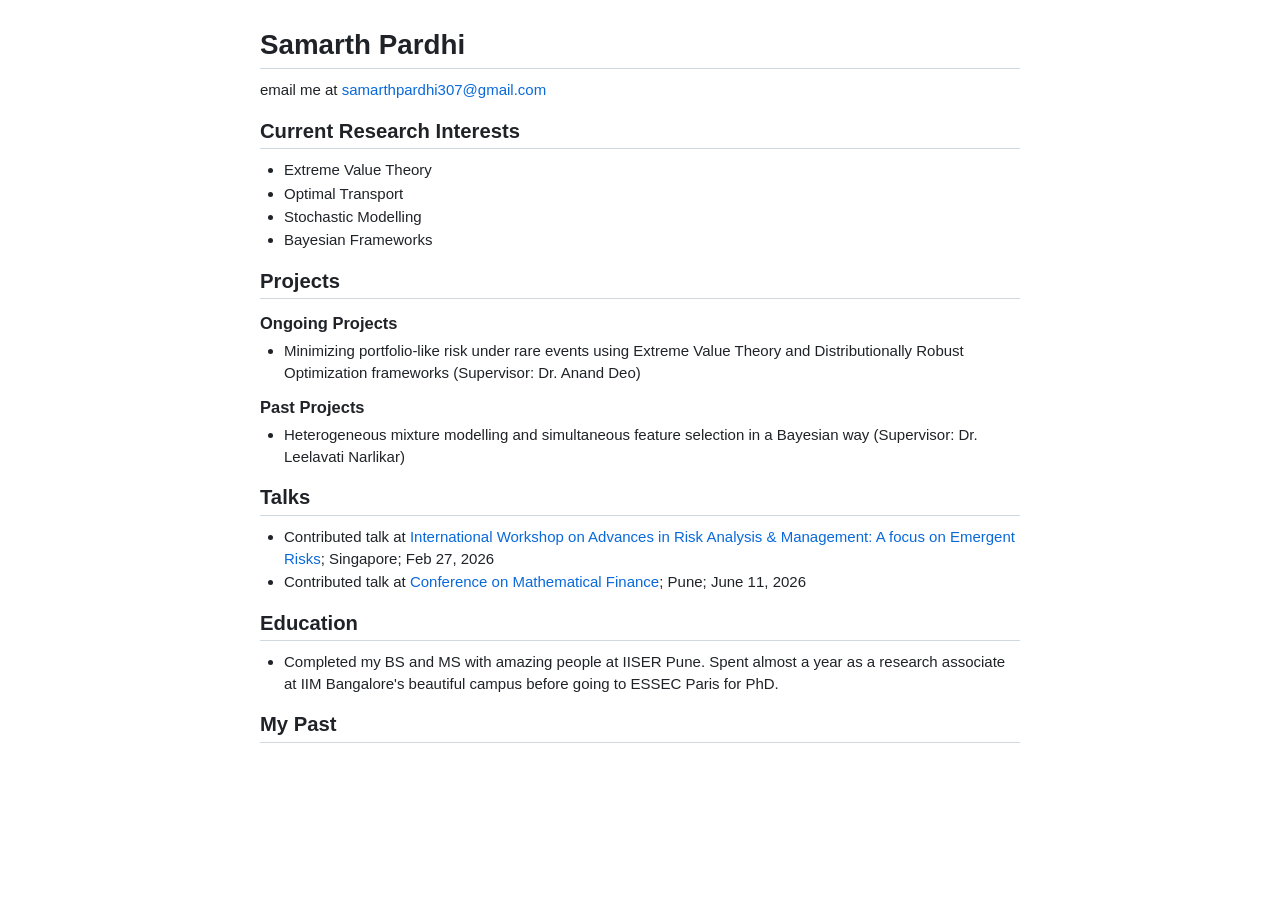
==== index.html @ 71404513 "initial Initial HTML structure with personal information and research interests." ====
<!DOCTYPE html>
<html lang="en">
<head>
<meta charset="UTF-8">
<meta name="viewport" content="width=device-width, initial-scale=1.0">
<title>Samarth Pardhi</title>
<style>
  body {
    font-family: -apple-system, BlinkMacSystemFont, "Segoe UI", "Noto Sans",
      Helvetica, Arial, sans-serif, "Apple Color Emoji", "Segoe UI Emoji";
    font-size: 15px;
    line-height: 1.45;
    color: #1f2328;
    background: #ffffff;
    max-width: 760px;
    margin: 0 auto;
    padding: 28px 20px 40px;
  }

  h1, h2, h3 {
    font-weight: 600;
    line-height: 1.25;
  }

  h1 {
    font-size: 1.85em;
    padding-bottom: 0.2em;
    border-bottom: 1px solid #d1d9e0;
    margin: 0 0 10px;
  }

  h2 {
    font-size: 1.35em;
    padding-bottom: 0.2em;
    border-bottom: 1px solid #d1d9e0;
    margin: 18px 0 10px;
  }

  h3 {
    font-size: 1.1em;
    margin: 14px 0 6px;
  }

  p {
    margin: 0 0 10px;
  }

  ul {
    padding-left: 1.6em;
    margin: 0 0 10px;
  }

  li {
    margin: 0.1em 0;
  }

  a {
    color: #0969da;
    text-decoration: none;
  }

  a:hover {
    text-decoration: underline;
  }

  @media (max-width: 600px) {
    body { padding: 18px 16px 32px; font-size: 14.5px; }
    h1 { font-size: 1.55em; }
    h2 { font-size: 1.2em; }
  }
</style>
</head>
<body>

<h1>Samarth Pardhi</h1>
<p>email me at <a href="mailto:samarthpardhi307@gmail.com">samarthpardhi307@gmail.com</a></p>

<h2>Current Research Interests</h2>
<ul>
  <li>Extreme Value Theory</li>
  <li>Optimal Transport</li>
  <li>Stochastic Modelling</li>
  <li>Bayesian Frameworks</li>
</ul>

<h2>Projects</h2>

<h3>Ongoing Projects</h3>
<ul>
  <li>Minimizing portfolio-like risk under rare events using Extreme Value Theory and Distributionally Robust Optimization frameworks (Supervisor: Dr. Anand Deo)</li>
</ul>

<h3>Past Projects</h3>
<ul>
  <li>Heterogeneous mixture modelling and simultaneous feature selection in a Bayesian way (Supervisor: Dr. Leelavati Narlikar)</li>
</ul>

<h2>Talks</h2>
<ul>
  <li>Contributed talk at <a href="https://crear.essec.edu/crear-events/conferences-workshops/2026-riskanalysismanag-emergentrisks" target="_blank" rel="noopener noreferrer">International Workshop on Advances in Risk Analysis &amp; Management: A focus on Emergent Risks</a>; Singapore; Feb 27, 2026</li>
  <li>Contributed talk at <a href="https://sites.google.com/view/cmf2026/about" target="_blank" rel="noopener noreferrer">Conference on Mathematical Finance</a>; Pune; June 11, 2026</li>
</ul>

<h2>Education</h2>
<ul>
  <li>Completed my BS and MS with amazing people at IISER Pune. Spent almost a year as a research associate at IIM Bangalore's beautiful campus before going to ESSEC Paris for PhD.</li>
</ul>

<h2>My Past</h2>

</body>
</html>
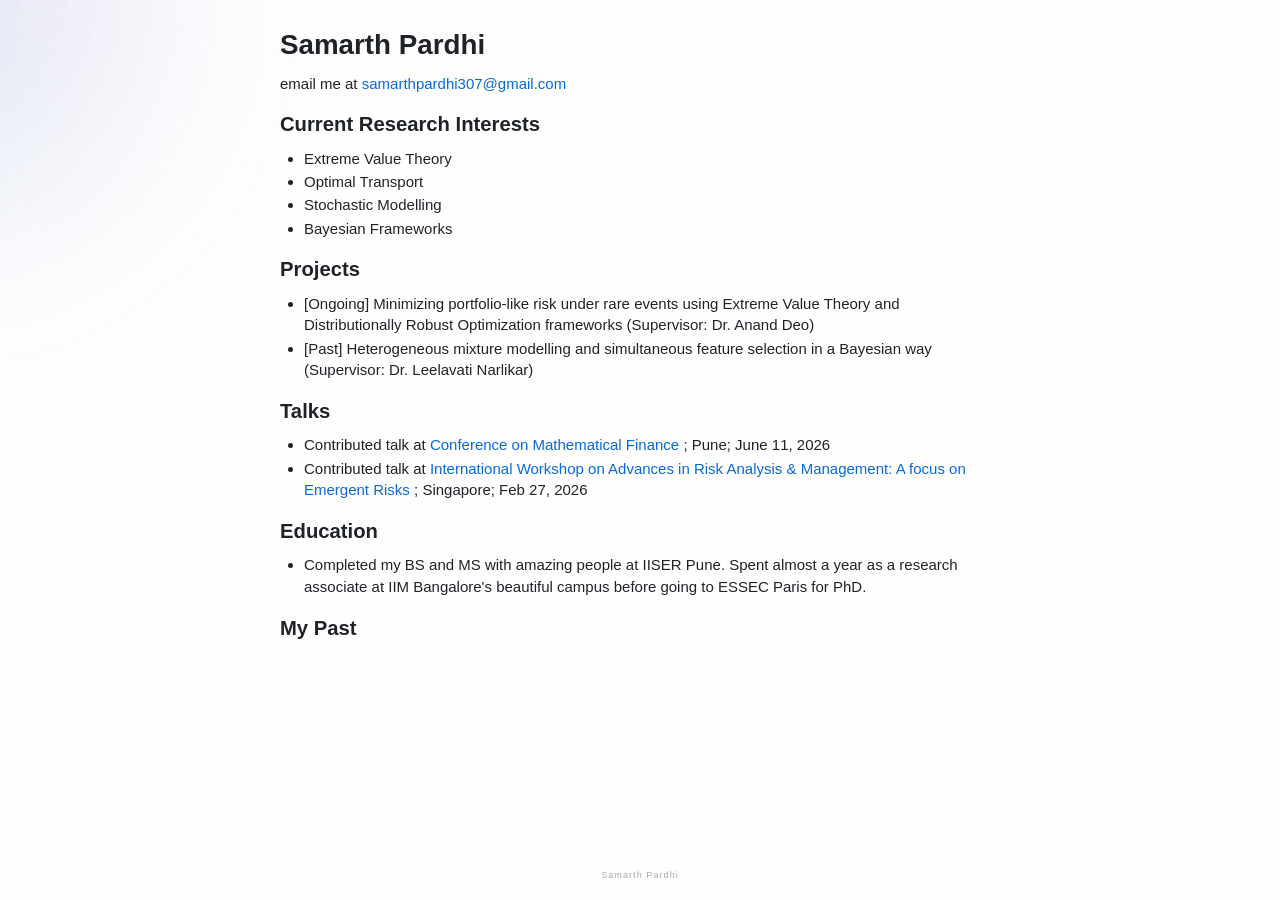
==== commit c3f2912f: "update" ====
--- a/index.html
+++ b/index.html
@@ -4,18 +4,166 @@
 <meta charset="UTF-8">
 <meta name="viewport" content="width=device-width, initial-scale=1.0">
 <title>Samarth Pardhi</title>
+
 <style>
+  :root {
+    --text: #1f2328;
+  }
+
+  * {
+    box-sizing: border-box;
+  }
+
+  html, body {
+    margin: 0;
+    min-height: 100%;
+  }
+
   body {
+    position: relative;
     font-family: -apple-system, BlinkMacSystemFont, "Segoe UI", "Noto Sans",
       Helvetica, Arial, sans-serif, "Apple Color Emoji", "Segoe UI Emoji";
     font-size: 15px;
     line-height: 1.45;
-    color: #1f2328;
-    background: #ffffff;
+    color: var(--text);
+
+    /* EXACTLY the original page spacing */
     max-width: 760px;
     margin: 0 auto;
     padding: 28px 20px 40px;
-  }
+
+    background: transparent;
+    overflow-x: hidden;
+  }
+
+
+  /* =========================================================
+     APPLE-STYLE AMBIENT BACKGROUND
+     ========================================================= */
+
+  .ambient {
+    position: fixed;
+    inset: -25%;
+    z-index: -2;
+    overflow: hidden;
+    pointer-events: none;
+    filter: blur(85px);
+    opacity: 0.60;
+  }
+
+  .blob {
+    position: absolute;
+    width: 42vw;
+    height: 42vw;
+    min-width: 420px;
+    min-height: 420px;
+    border-radius: 50%;
+    will-change: transform;
+  }
+
+  .blob.one {
+    background: radial-gradient(
+      circle at 35% 35%,
+      rgba(110, 145, 255, 0.30),
+      rgba(110, 145, 255, 0.10) 45%,
+      transparent 72%
+    );
+
+    animation:
+      driftOne 24s cubic-bezier(.45, 0, .55, 1) infinite alternate;
+  }
+
+  .blob.two {
+    background: radial-gradient(
+      circle at 60% 40%,
+      rgba(255, 150, 210, 0.25),
+      rgba(255, 150, 210, 0.08) 45%,
+      transparent 72%
+    );
+
+    animation:
+      driftTwo 31s cubic-bezier(.45, 0, .55, 1) infinite alternate;
+  }
+
+  .blob.three {
+    background: radial-gradient(
+      circle at 45% 50%,
+      rgba(80, 215, 205, 0.22),
+      rgba(80, 215, 205, 0.06) 48%,
+      transparent 72%
+    );
+
+    animation:
+      driftThree 38s cubic-bezier(.45, 0, .55, 1) infinite alternate;
+  }
+
+  @keyframes driftOne {
+    0% {
+      transform: translate(2vw, 4vh) scale(1);
+    }
+
+    35% {
+      transform: translate(48vw, 12vh) scale(1.10);
+    }
+
+    70% {
+      transform: translate(20vw, 48vh) scale(.90);
+    }
+
+    100% {
+      transform: translate(65vw, 58vh) scale(1.15);
+    }
+  }
+
+  @keyframes driftTwo {
+    0% {
+      transform: translate(65vw, 2vh) scale(.92);
+    }
+
+    40% {
+      transform: translate(38vw, 42vh) scale(1.15);
+    }
+
+    75% {
+      transform: translate(4vw, 60vh) scale(.95);
+    }
+
+    100% {
+      transform: translate(52vw, 18vh) scale(1.10);
+    }
+  }
+
+  @keyframes driftThree {
+    0% {
+      transform: translate(25vw, 65vh) scale(1);
+    }
+
+    50% {
+      transform: translate(68vw, 28vh) scale(1.18);
+    }
+
+    100% {
+      transform: translate(12vw, 10vh) scale(.94);
+    }
+  }
+
+
+  /* Very subtle texture */
+
+  .grain {
+    position: fixed;
+    inset: 0;
+    z-index: -1;
+    pointer-events: none;
+    opacity: 0.018;
+
+    background-image: url("data:image/svg+xml,%3Csvg viewBox='0 0 180 180' xmlns='http://www.w3.org/2000/svg'%3E%3Cfilter id='n'%3E%3CfeTurbulence type='fractalNoise' baseFrequency='.9' numOctaves='4' stitchTiles='stitch'/%3E%3C/filter%3E%3Crect width='100%25' height='100%25' filter='url(%23n)' opacity='.8'/%3E%3C/svg%3E");
+  }
+
+
+  /* =========================================================
+     ORIGINAL TYPOGRAPHY
+     ========================================================= */
 
   h1, h2, h3 {
     font-weight: 600;
@@ -24,15 +172,11 @@
 
   h1 {
     font-size: 1.85em;
-    padding-bottom: 0.2em;
-    border-bottom: 1px solid #d1d9e0;
     margin: 0 0 10px;
   }
 
   h2 {
     font-size: 1.35em;
-    padding-bottom: 0.2em;
-    border-bottom: 1px solid #d1d9e0;
     margin: 18px 0 10px;
   }
 
@@ -63,19 +207,91 @@
     text-decoration: underline;
   }
 
+
+  /* =========================================================
+     BOTTOM SIGNATURE
+     ========================================================= */
+
+  .signature {
+    position: fixed;
+    left: 50%;
+    bottom: 18px;
+    transform: translateX(-50%);
+
+    font-size: 9px;
+    font-weight: 400;
+    letter-spacing: 0.12em;
+    color: rgba(31, 35, 40, 0.38);
+
+    white-space: nowrap;
+    pointer-events: none;
+  }
+
+
+  /* =========================================================
+     MOBILE — ORIGINAL SPACING PRESERVED
+     ========================================================= */
+
   @media (max-width: 600px) {
-    body { padding: 18px 16px 32px; font-size: 14.5px; }
-    h1 { font-size: 1.55em; }
-    h2 { font-size: 1.2em; }
+    body {
+      padding: 18px 16px 32px;
+      font-size: 14.5px;
+    }
+
+    h1 {
+      font-size: 1.55em;
+    }
+
+    h2 {
+      font-size: 1.2em;
+    }
+
+    .ambient {
+      filter: blur(70px);
+      opacity: 0.52;
+    }
+
+    .blob {
+      width: 70vw;
+      height: 70vw;
+      min-width: 300px;
+      min-height: 300px;
+    }
+  }
+
+
+  @media (prefers-reduced-motion: reduce) {
+    .blob {
+      animation: none !important;
+    }
   }
 </style>
 </head>
+
 <body>
 
+<!-- Moving ambient background -->
+<div class="ambient" aria-hidden="true">
+  <div class="blob one"></div>
+  <div class="blob two"></div>
+  <div class="blob three"></div>
+</div>
+
+<div class="grain" aria-hidden="true"></div>
+
+
 <h1>Samarth Pardhi</h1>
-<p>email me at <a href="mailto:samarthpardhi307@gmail.com">samarthpardhi307@gmail.com</a></p>
+
+<p>
+  email me at
+  <a href="mailto:samarthpardhi307@gmail.com">
+    samarthpardhi307@gmail.com
+  </a>
+</p>
+
 
 <h2>Current Research Interests</h2>
+
 <ul>
   <li>Extreme Value Theory</li>
   <li>Optimal Transport</li>
@@ -83,30 +299,70 @@
   <li>Bayesian Frameworks</li>
 </ul>
 
+
 <h2>Projects</h2>
 
-<h3>Ongoing Projects</h3>
 <ul>
-  <li>Minimizing portfolio-like risk under rare events using Extreme Value Theory and Distributionally Robust Optimization frameworks (Supervisor: Dr. Anand Deo)</li>
+  <li>
+    [Ongoing] Minimizing portfolio-like risk under rare events using Extreme Value
+    Theory and Distributionally Robust Optimization frameworks
+    (Supervisor: Dr. Anand Deo)
+  </li>
+  <li>
+    [Past] Heterogeneous mixture modelling and simultaneous feature selection
+    in a Bayesian way (Supervisor: Dr. Leelavati Narlikar)
+  </li>
 </ul>
 
-<h3>Past Projects</h3>
+
+<h2>Talks</h2>
+
 <ul>
-  <li>Heterogeneous mixture modelling and simultaneous feature selection in a Bayesian way (Supervisor: Dr. Leelavati Narlikar)</li>
+
+  
+  <li>
+    Contributed talk at
+    <a
+      href="https://sites.google.com/view/cmf2026/about"
+      target="_blank"
+      rel="noopener noreferrer"
+    >
+      Conference on Mathematical Finance
+    </a>;
+    Pune; June 11, 2026
+  </li>
+  
+  <li>
+    Contributed talk at
+    <a
+      href="https://crear.essec.edu/crear-events/conferences-workshops/2026-riskanalysismanag-emergentrisks"
+      target="_blank"
+      rel="noopener noreferrer"
+    >
+      International Workshop on Advances in Risk Analysis &amp; Management:
+      A focus on Emergent Risks
+    </a>;
+    Singapore; Feb 27, 2026
+  </li>
+
 </ul>
 
-<h2>Talks</h2>
+
+<h2>Education</h2>
+
 <ul>
-  <li>Contributed talk at <a href="https://crear.essec.edu/crear-events/conferences-workshops/2026-riskanalysismanag-emergentrisks" target="_blank" rel="noopener noreferrer">International Workshop on Advances in Risk Analysis &amp; Management: A focus on Emergent Risks</a>; Singapore; Feb 27, 2026</li>
-  <li>Contributed talk at <a href="https://sites.google.com/view/cmf2026/about" target="_blank" rel="noopener noreferrer">Conference on Mathematical Finance</a>; Pune; June 11, 2026</li>
+  <li>
+    Completed my BS and MS with amazing people at IISER Pune.
+    Spent almost a year as a research associate at IIM Bangalore's
+    beautiful campus before going to ESSEC Paris for PhD.
+  </li>
 </ul>
 
-<h2>Education</h2>
-<ul>
-  <li>Completed my BS and MS with amazing people at IISER Pune. Spent almost a year as a research associate at IIM Bangalore's beautiful campus before going to ESSEC Paris for PhD.</li>
-</ul>
 
 <h2>My Past</h2>
+
+
+<div class="signature">Samarth Pardhi</div>
 
 </body>
 </html>
